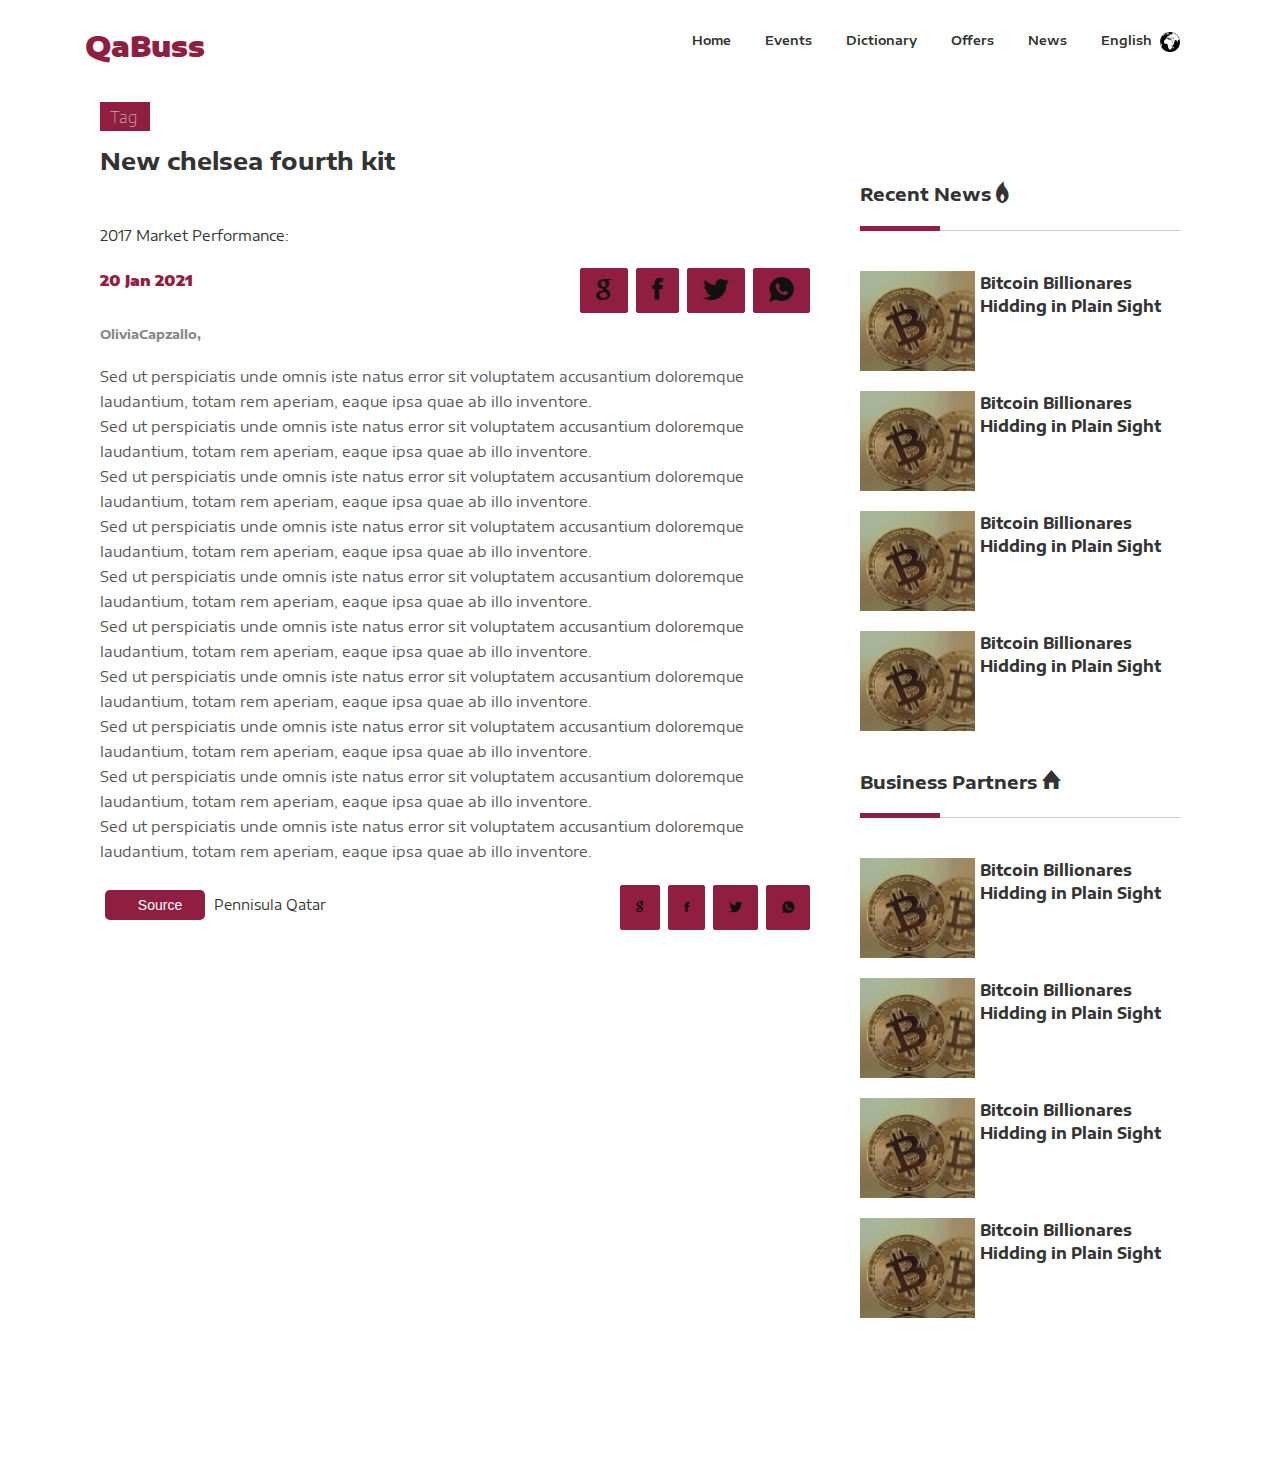
==== page2.html @ b0e2adc6 "first commit" ====
<!DOCTYPE HTML>
<html lang="en">

<!-- Mirrored from preview.colorlib.com/theme/newsbit/index.html by HTTrack Website Copier/3.x [XR&CO'2014], Mon, 25 Jan 2021 18:18:38 GMT -->

<head>
    <title>QaBuss</title>
    <meta http-equiv="X-UA-Compatible" content="IE=edge">
    <meta name="viewport" content="width=device-width, initial-scale=1">
    <meta charset="UTF-8">

    <link href="https://fonts.googleapis.com/css?family=Encode+Sans+Expanded:400,600,700" rel="stylesheet">

    <link href="plugin-frameworks/bootstrap.css" rel="stylesheet">
    <link href="fonts/ionicons.css" rel="stylesheet">
    <link href="common/styles.css" rel="stylesheet">
</head>

<body>

    <header style="background: rgb(255, 255, 255);position: fixed;top: 0;width: 100%;">
        <div class="container" style="position: sticky;position: -webkit-sticky;position: sticky;top: 0;">
            <a class="logo" href="index.html">
                <label style="font-weight: 900;font-size: 28px; color: #8F1E40; cursor: pointer;">QaBuss</label>
            </a>

            <div class="src-form">
                <form>
                    <input type="text" placeholder="Search here">
                    <button type="submit"><i class="ion-search"></i></a></button>
                </form>
            </div>
            <a class="menu-nav-icon" data-menu="#main-menu" href="#"><i class="ion-navicon"></i></a>
            <ul class="main-menu" id="main-menu">
                <li><a href="02_archive-page.html">Home</a></li>

                <li><a href="04_FAQS.html">Events</a></li>
                <li><a href="05_FAQS-single.html">Dictionary</a></li>
                <li><a href="06_contact-us.html">Offers</a></li>
                <li><a href="06_contact-us.html">News</a></li>
                <li class="drop-down"><a href="03_single-post.html">English
                        <img src="./images/globe.png" style="height: 20px;width: 20px; margin-left: 4px;" />
                    </a>
                    <ul class="drop-down-menu drop-down-inner">
                        <li><a href="#">Arabic</a></li>
                        <li><a href="#">English</a></li>
                    </ul>
                </li>
            </ul>
            <div class="clearfix"></div>
        </div>
    </header>

    <div class="container " style="padding-top: 102px;">


        <section>
            <div class="container">

                <div class="row">

                    <div class="col-md-12 col-lg-8">
                        <h5 class="card-title main-component-child main-component-tag-violet">Tag</h5>

                    </div>

                    <div class="col-md-12 col-lg-8">
                        <h3 class=""><b>New chelsea fourth kit</b></h3>
                        <div class="row">
                            <div class="col-sm-12">
                                <img src="https://airbus-h.assetsadobe2.com/is/image/content/dam/products-and-solutions/commercial-aircraft/a320-family/a321neo/A321XLR-Air-Arabia.jpg?wid=3626&fit=constrain"
                                    alt="">
                                <h4 class="pt-20"><a href="#"><small>2017 Market Performance: </small></a>
                                </h4>
                                <br />
                                <div class="d-flex justify-content-lg-between">
                                    <div class="d-flex">
                                        <p><b style="color: #8F1E40;font-weight: 900;">20 Jan 2021</b></p>
                                    </div>
                                    <div class="d-flex">
                                        <button class="font-20 ml-2 plr-15 btn-fill-primary" type="submit">
                                            <i class="ion-social-google "></i>
                                        </button>
                                        <button class="font-20 ml-2  plr-15 btn-fill-primary" type="submit">
                                            <i class="ion-social-facebook "></i>
                                        </button>
                                        <button class="font-20 ml-2  plr-15 btn-fill-primary" type="submit">
                                            <i class="ion-social-twitter "></i>
                                        </button>
                                        <button class="font-20 ml-2  plr-15 btn-fill-primary" type="submit">
                                            <i class="ion-social-whatsapp "></i>
                                        </button>

                                    </div>

                                </div>
                                <ul class="list-li-mr-20 pt-10 pb-20">
                                    <li class="color-lite-black"><b>OliviaCapzallo,</b></a></li>

                                </ul>
                                <p>Sed ut perspiciatis unde omnis iste natus error sit voluptatem accusantium
                                    doloremque laudantium, totam rem aperiam, eaque ipsa quae ab illo inventore.</p>
                                <p>Sed ut perspiciatis unde omnis iste natus error sit voluptatem accusantium
                                    doloremque laudantium, totam rem aperiam, eaque ipsa quae ab illo inventore.</p>
                                <p>Sed ut perspiciatis unde omnis iste natus error sit voluptatem accusantium
                                    doloremque laudantium, totam rem aperiam, eaque ipsa quae ab illo inventore.</p>
                                <p>Sed ut perspiciatis unde omnis iste natus error sit voluptatem accusantium
                                    doloremque laudantium, totam rem aperiam, eaque ipsa quae ab illo inventore.</p>
                                <p>Sed ut perspiciatis unde omnis iste natus error sit voluptatem accusantium
                                    doloremque laudantium, totam rem aperiam, eaque ipsa quae ab illo inventore.</p>
                                <p>Sed ut perspiciatis unde omnis iste natus error sit voluptatem accusantium
                                    doloremque laudantium, totam rem aperiam, eaque ipsa quae ab illo inventore.</p>
                                <p>Sed ut perspiciatis unde omnis iste natus error sit voluptatem accusantium
                                    doloremque laudantium, totam rem aperiam, eaque ipsa quae ab illo inventore.</p>
                                <p>Sed ut perspiciatis unde omnis iste natus error sit voluptatem accusantium
                                    doloremque laudantium, totam rem aperiam, eaque ipsa quae ab illo inventore.</p>
                                <p>Sed ut perspiciatis unde omnis iste natus error sit voluptatem accusantium
                                    doloremque laudantium, totam rem aperiam, eaque ipsa quae ab illo inventore.</p>
                                <p>Sed ut perspiciatis unde omnis iste natus error sit voluptatem accusantium
                                    doloremque laudantium, totam rem aperiam, eaque ipsa quae ab illo inventore.</p>

                            </div>

                        </div>
                        <br />

                        <div style="display: flex; justify-content: space-between;">
                            <div>
                                <a href="page2.html">
                                    <button class="pl-10"
                                        style="background-color: #8F1E40;height:30px; margin: 5px; border-radius: 5px; color: white; width:100px;">
                                        Source
                                    </button>
                                    Pennisula Qatar
                                </a>

                            </div>
                            <div>
                                <div class="d-flex">
                                    <button class="font-15 ml-2 plr-15 btn-fill-primary" type="submit">
                                        <i class="ion-social-google "></i>
                                    </button>
                                    <button class="font-15 ml-2  plr-15 btn-fill-primary" type="submit">
                                        <i class="ion-social-facebook "></i>
                                    </button>
                                    <button class="font-15 ml-2  plr-15 btn-fill-primary" type="submit">
                                        <i class="ion-social-twitter "></i>
                                    </button>
                                    <button class="font-15 ml-2  plr-15 btn-fill-primary" type="submit">
                                        <i class="ion-social-whatsapp "></i>
                                    </button>

                                </div>
                            </div>
                        </div>

                    </div>
                    <div class="d-none d-md-block d-lg-none col-md-3"></div>
                    <div class="col-md-6 col-lg-4">
                        <div class="pl-20 pl-md-0">

                            <div class="">
                                <h4 class="mt-30 p-title"><b>Recent News</b> <i class="icon ion-flame"
                                        style="   font-size: 25px;"></i></h4>
                                <a class="oflow-hidden pos-relative mb-20 dplay-block" href="#">
                                    <div class="wh-150x abs-tlr"><img style="width: 115px;"
                                            src="images/polular-1-100x100.jpg" alt=""></div>
                                    <div class="ml-120 min-h-100x ml-5 align-items-center">
                                        <h5><b>Bitcoin Billionares Hidding in Plain Sight</b></h5>

                                    </div>
                                </a>
                                <a class="oflow-hidden pos-relative mb-20 dplay-block" href="#">
                                    <div class="wh-150x abs-tlr"><img style="width: 115px;"
                                            src="images/polular-1-100x100.jpg" alt=""></div>
                                    <div class="ml-120 min-h-100x ml-5">
                                        <h5><b>Bitcoin Billionares Hidding in Plain Sight</b></h5>

                                    </div>
                                </a>
                                <a class="oflow-hidden pos-relative mb-20 dplay-block" href="#">
                                    <div class="wh-150x abs-tlr"><img style="width: 115px;"
                                            src="images/polular-1-100x100.jpg" alt=""></div>
                                    <div class="ml-120 min-h-100x ml-5">
                                        <h5><b>Bitcoin Billionares Hidding in Plain Sight</b></h5>

                                    </div>
                                </a>
                                <a class="oflow-hidden pos-relative mb-20 dplay-block" href="#">
                                    <div class="wh-150x abs-tlr"><img style="width: 115px;"
                                            src="images/polular-1-100x100.jpg" alt=""></div>
                                    <div class="ml-120 min-h-100x ml-5">
                                        <h5><b>Bitcoin Billionares Hidding in Plain Sight</b></h5>

                                    </div>
                                </a>

                            </div>
                            <div class="">

                                <h4 class="mt-30 p-title"><b>Business Partners</b> <i class="icon ion-home" style=" font-size:
                                        25px;"></i></h4>

                                <a class="oflow-hidden pos-relative mb-20 dplay-block" href="#">
                                    <div class="wh-150x abs-tlr"><img style="width: 115px;"
                                            src="images/polular-1-100x100.jpg" alt=""></div>
                                    <div class="ml-120 min-h-100x ml-5 align-items-center">
                                        <h5><b>Bitcoin Billionares Hidding in Plain Sight</b></h5>

                                    </div>
                                </a>
                                <a class="oflow-hidden pos-relative mb-20 dplay-block" href="#">
                                    <div class="wh-150x abs-tlr"><img style="width: 115px;"
                                            src="images/polular-1-100x100.jpg" alt=""></div>
                                    <div class="ml-120 min-h-100x ml-5">
                                        <h5><b>Bitcoin Billionares Hidding in Plain Sight</b></h5>

                                    </div>
                                </a>
                                <a class="oflow-hidden pos-relative mb-20 dplay-block" href="#">
                                    <div class="wh-150x abs-tlr"><img style="width: 115px;"
                                            src="images/polular-1-100x100.jpg" alt=""></div>
                                    <div class="ml-120 min-h-100x ml-5">
                                        <h5><b>Bitcoin Billionares Hidding in Plain Sight</b></h5>

                                    </div>
                                </a>
                                <a class="oflow-hidden pos-relative mb-20 dplay-block" href="#">
                                    <div class="wh-150x abs-tlr"><img style="width: 115px;"
                                            src="images/polular-1-100x100.jpg" alt=""></div>
                                    <div class="ml-120 min-h-100x ml-5">
                                        <h5><b>Bitcoin Billionares Hidding in Plain Sight</b></h5>

                                    </div>
                                </a>


                            </div>

                        </div>

                    </div>

                </div>

            </div>
            <br />
            <br />
            <br />
            <br />

            <br />
            <br />
        </section>


        <script src="plugin-frameworks/jquery-3.2.1.min.js"></script>
        <script src="plugin-frameworks/tether.min.js"></script>
        <script src="plugin-frameworks/bootstrap.js"></script>
        <script src="common/scripts.js"></script>

        <script async src="https://www.googletagmanager.com/gtag/js?id=UA-23581568-13"></script>
        <script>
            window.dataLayer = window.dataLayer || [];
            function gtag() { dataLayer.push(arguments); }
            gtag('js', new Date());

            gtag('config', 'UA-23581568-13');
        </script>
</body>

<!-- Mirrored from preview.colorlib.com/theme/newsbit/index.html by HTTrack Website Copier/3.x [XR&CO'2014], Mon, 25 Jan 2021 18:18:45 GMT -->

</html>
---- common/styles.css ----
html{font-size:100%;overflow-x:hidden;width:100%;margin:0;padding:0;touch-action:manipulation}body{font-size:14px;font-family:encode sans expanded,sans-serif;width:100%;height:100%;margin:0;font-weight:400;-webkit-font-smoothing:antialiased;-moz-osx-font-smoothing:grayscale;word-wrap:break-word;overflow-x:hidden;color:#333}h1,h2,h3,h4,h5,h6,p,a,ul,span,li,img,inpot,button{margin:0;padding:0}h1,h2,h3,h4,h5,h6{line-height:1.5;font-weight:inherit}h1,h2,h3{font-family:encode sans expanded,sans-serif}p{line-height:1.7;font-size:1.05em;font-weight:400;color:#555}h1{font-size:4em;line-height:1}h2{font-size:2em;line-height:1.1}h3{font-size:1.7em}h4{font-size:1.3em}h5{font-size:1.1em}h6{font-size:.85em}a,button{display:inline-block;text-decoration:none;color:inherit;line-height:1.3;-webkit-transition:all .25s ease-in-out;transition:all .25s ease-in-out}a:focus,a:active,a:hover,button:focus,button:active,button:hover,a b.light-color:hover{text-decoration:none;color:#8F1E40}b{font-weight:700}img{width:100%}li{list-style:none;display:inline-block;line-height:1.6;font-size:.9em}span{display:inline-block}button{outline:0;border:0;background:0 0;cursor:pointer}.icon{font-size:1.1em;display:inline-block;line-height:inherit}[class^=icon-]:before,[class*=" icon-"]:before{line-height:inherit}b.max-bold{font-weight:700}input:focus,textarea:focus{outline-color:#8F1E40}::placeholder{color:#ccc}:-ms-input-placeholder{color:#ccc}::-ms-input-placeholder{color:#ccc}@media only screen and (max-width:767px){p{line-height:1.4}h1{font-size:3.8em}h2{font-size:2em}h3{font-size:1.6em}h4{font-size:1.3em}}@media only screen and (max-width:575px){body{font-size:14px}}header{position:relative;text-align:center;z-index:1000;font-weight:600}header i{font-size:1.1em}header:after{content:'';clear:both}header .logo{float:left;height:24px;margin:28px 0}header .logo img{height:100%;width:auto}header .main-menu{float:right}header ul.main-menu>li>a{height:100%;line-height:80px;padding:0 15px}header .right-area{float:right;height:100%;line-height:70px;margin-left:15px;padding:5px}header .src-icn,header .close-icn{display:none}header .src-icn.active,header .close-icn.active{display:block}header .src-form{position:absolute;top:0;bottom:0;left:15px;right:45px;z-index:1;max-width:0;overflow:hidden;-webkit-transition:all .2s;transition:all .2s}header .src-form.active{max-width:3000px}header .src-form form{height:100%}header .src-form input{display:block;width:100%;height:100%;padding:0 15px 0 75px;font-size:1.4em;border:0 solid #ccc;background:#f7f5f8;outline:0;-webkit-transition:all 0s;transition:all 0s}header .src-form input:focus{background:#f1f2f1}header .src-form button{position:absolute;top:0;bottom:0;left:0;width:60px;background:#eee}header .menu-nav-icon{display:inline-block;font-size:30px;line-height:60px;display:none;cursor:pointer}header .main-menu li.drop-down{position:relative;text-align:left}header .main-menu li.drop-down>ul.drop-down-menu{display:none;position:absolute;top:60px;left:0;min-width:180px;box-shadow:0 3px 10px rgba(0,0,0,.3);background:#fff}header .main-menu li.drop-down>ul.drop-down-menu li{display:block;border-top:1px solid #ddd}header .main-menu li.drop-down>ul.drop-down-menu li>a{display:block;padding:17px 20px}header .main-menu li i{margin-left:10px}header .main-menu li.drop-down a.mouseover+ul.drop-down-menu{display:block;animation:full-opacity-anim .2s forwards}@keyframes full-opacity-anim{0%{opacity:0}100%{opacity:1}}@media only screen and (max-width:992px){header .logo{height:16px;margin:32px 0}header ul.main-menu>li>a{padding:0 5px}}@media only screen and (max-width:767px){header .logo{height:16px;margin:22px 0}header .right-area{line-height:50px}header .main-menu{display:none;position:absolute;top:60px;left:0;right:0;float:none;opacity:0;z-index:1;height:auto;text-align:left;background:#fff}header .main-menu.visible-menu{display:block;box-shadow:0 4px 20px -10px rgba(0,0,0,.4);animation:full-opacity-anim .2s forwards ease}@keyframes full-opacity-anim{100%{opacity:1}}header .main-menu>li{display:block}header ul.main-menu>li>a{display:block;height:auto;line-height:1;padding:15px;border-top:1px solid #eee}header .menu-nav-icon{display:block}header .main-menu li.drop-down>ul.drop-down-menu{position:static;box-shadow:none}header .main-menu li.drop-down>ul.drop-down-menu li{border-top:1px solid #eee}header .main-menu li.drop-down>ul.drop-down-inner li:first-child{border-top:1px solid #ddd}header .main-menu li.drop-down>ul.drop-down-menu li a{padding-left:25px}header .main-menu li.drop-down>ul.drop-down-inner li a{padding-left:35px}}@media only screen and (max-width:575px){header ul.main-menu>li>a{padding:15px}.menu-nav-icon{float:right}}@media only screen and (max-width:359px){header .heading-wrapper{padding:30px 20px 20px}header .info .icon{font-size:25px}header .info .right-area{margin-left:35px}}.dplay-tbl{display:table;height:100%;width:100%}.dplay-tbl-cell{display:table-cell;vertical-align:middle}.oflow-hidden{overflow:hidden}.oflow-visible{overflow:visible}.dplay-none{display:none}.dplay-block{display:block}.dplay-inl-block{display:inline-block}.opacty-1{opacity:.1}.opacty-2{opacity:.2}.opacty-3{opacity:.3}.opacty-4{opacity:.4}.opacty-5{opacity:.5}.opacty-6{opacity:.6}.opacty-7{opacity:.7}.pos-relative{position:relative;z-index:1}.abs-tlr{position:absolute;top:0;left:0;right:0;z-index:1}.abs-blr{position:absolute;bottom:0;left:0;right:0;z-index:1}.abs-tl{position:absolute;top:0;left:0;z-index:1}.abs-br{position:absolute;bottom:0;right:0;z-index:1}.abs-tbr{position:absolute;top:0;bottom:0;right:0;z-index:1}.abs-tblr{position:absolute;top:0;bottom:0;left:0;right:0;z-index:1}.z--1{z-index:-1}.float-left{float:left!important}.float-right{float:right!important}.text-center{text-align:center}.lh-30{line-height:30px}.lh-35{line-height:35px}.lh-40{line-height:40px}.font-7{font-size:.7em}.font-75{font-size:.75em}.font-8{font-size:.8em}.font-85{font-size:.85em}.font-9{font-size:.9em}.font-11{font-size:1.1em}.font-12{font-size:1.2em}.font-13{font-size:1.3em}.font-14{font-size:1.4em}.font-20{font-size:2em}@media only screen and (max-width:767px){.float-sm-none{float:none!important}.text-sm-center{text-align:center}.font-sm-13{font-size:1.3em}}.color-white{color:#fff}.color-green{color:#36d98a}.color-ash{color:#aaa}.color-ccc{color:#ccc}.color-grey{color:#ccc}.color-primary{color:#8F1E40}.color-black{color:#111}.color-lite-black{color:#888}.bg-191{background:#191919}.bg-primary{background:#8F1E40!important}.img-bg{position:absolute;top:0;bottom:0;left:0;right:0;z-index:1}.bg-map{background:url(../images/map.png) no-repeat center;background-size:cover}.bg-1{background:url(../images/slider-1-1200x900.jpg) no-repeat center;background-size:cover}.bg-2{background:url(../images/slider-2-450x600.jpg) no-repeat center;background-size:cover}.bg-3{background:url(../images/slider-3-450x600.jpg) no-repeat center;background-size:cover}.bg-4{background:url(../images/slider-4-450x600.jpg) no-repeat center;background-size:cover}.bg-5{background:url(../images/slider-5-450x600.jpg) no-repeat center;background-size:cover}.bg-6{background:url(../images/slider-6-450x600.jpg) no-repeat center;background-size:cover}.bg-grad-layer-6:after{content:'';position:absolute;top:0;bottom:0;left:0;right:0;z-index:-1;opacity:.6;background:linear-gradient(to top,#000 0%,rgba(0,0,0,.4) 100%)}.bg-layer-4:after{content:'';position:absolute;top:0;bottom:0;left:0;right:0;z-index:-1;opacity:.4;background:#111}.bg-layer-7:after{content:'';position:absolute;top:0;bottom:0;left:0;right:0;z-index:-1;opacity:.7;background:#111}@media only screen and (max-width:767px){.bg-sm-color-6{background:rgba(0,0,0,.6)}.bg-sm-color-7{background:rgba(0,0,0,.7)}}.brder-grey{border:1px solid #ccc}.brder-t-grey{border-top:1px solid #ccc}.brder-tlr-grey{border:1px solid #ccc;border-bottom:0}.brder-blr-grey{border:1px solid #ccc;border-top:0}.brdr-ash-1{height:1px;background:#aaa}.link-brdr-btm-primary{position:relative;padding-bottom:5px;-webkit-transition:all .2s;transition:all .2s}.link-brdr-btm-primary:after{content:'';position:absolute;left:0;right:0;bottom:0;height:2px;background:#8F1E40;-webkit-transition:all .2s;transition:all .2s;-webkit-transform-origin:right;transform-origin:right}.link-brdr-btm-primary:hover{-webkit-transform:translateY(-1px);transform:translateY(-1px)}.link-brdr-btm-primary:hover:after{-webkit-transform:scale(0);transform:scale(0)}.btn-brdr-primary{text-align:center;height:45px;line-height:43px;border:1px solid #8F1E40;color:#8F1E40;border-radius:2px}.btn-brdr-primary:hover{background:#8F1E40;color:#000}.btn-brdr-grey{text-align:center;height:45px;line-height:43px;border:1px solid #ccc;line-height:1;border-radius:2px}.btn-brdr-grey:hover{border:1px solid #8F1E40;background:#8F1E40;color:#000}.btn-fill-primary{text-align:center;height:45px;line-height:43px;border:1px solid #8F1E40;background:#8F1E40;border-radius:2px;color:#111}.btn-fill-primary:hover{background:0 0}.btn-fill-grey{text-align:center;height:45px;line-height:43px;border:1px solid #ccc;background:#ccc;border-radius:2px;color:#111}.btn-fill-grey:hover{border:1px solid #8F1E40;background:0 0;color:#000}.btn-b-md{font-size:.9em;height:35px;line-height:35px}.btn-b-sm{font-size:.9em;height:30px;line-height:28px}.nwsltr-primary-1{position:relative}.nwsltr-primary-1 input{height:45px;display:block;width:100%;padding:0 65px 0 20px;border:1px solid #8F1E40}.nwsltr-primary-1 button{position:absolute;top:1px;bottom:1px;right:1px;width:45px;text-align:center;background:#8F1E40;color:#000}.nwsltr-primary-1 button i{font-size:1.3em}.nwsltr-primary-1 button:hover{background:#000;color:#fff}.form-block input,.form-block textarea{display:block;width:100%}.form-bold input,.form-bold textarea{font-weight:700}.form-plr-15 input,.form-plr-15 textarea{padding:0 15px}.form-h-35 input{height:35px}.form-h-40 input{height:40px}.form-h-45 input{height:45px}.form-mb-20 input,.form-mb-20 textarea{margin-bottom:20px}.form-brdr-grey input,.form-brdr-grey textarea{border:1px solid #ccc}.form-brdr-lite-white input,.form-brdr-lite-white textarea{border:1px solid #ddd}.form-brdr-b-grey input,.form-brdr-b-grey textarea{outline:0;border:0;border-bottom:1px solid #ccc}.form-brdr-b-grey input:focus,.form-brdr-b-grey textarea:focus{border-bottom:1px solid #8F1E40}.sided-70{position:relative}.sided-70 .s-left{position:absolute;top:0;left:0;height:70px;width:70px}.sided-70 .s-left.rounded img{border-radius:70px;overflow:hidden}.sided-70 .s-right{min-height:70px}.float-left-right{overflow:hidden}.float-left-right ul:first-child{float:left}.float-left-right ul:last-child{float:right}@media only screen and (max-width:767px){.float-left-right{text-align:center}.float-left-right ul:first-child,.float-left-right ul:last-child{float:none}}.accordian:first-child{border-top:1px solid #ccc}.accordian .a-title{padding:15px 50px 15px 25px;display:block;position:relative;border:1px solid #ccc;border-top:0}.accordian .a-title i{position:absolute;top:50%;right:0;color:#8F1E40;width:50px;text-align:center;-webkit-transform:translateY(-50%);transform:translateY(-50%)}.accordian .a-body{max-height:0;overflow:hidden;-webkit-transition:all .2s;transition:all .2s}.accordian .a-body.active{max-height:1000px}.a-body-inner{padding:25px 40px 25px 25px;border:1px solid #ccc;border-top:0}section{padding:0px 0}.p-title{position:relative;padding-bottom:20px;margin-bottom:40px}.p-title:after{content:'';position:absolute;bottom:0;left:0;width:100%;height:1px;background:#ccc}.p-title:before{content:'';position:absolute;bottom:0;left:0;width:80px;height:5px;background:#8F1E40;z-index:1}.quote-primary{padding:10px 20px;border-left:2px solid #8F1E40}.w-auto{width:auto!important}.h-auto{height:auto!important}.w-10{width:10%!important}.w-20{width:20%!important}.w-30{width:30%!important}.w-40{width:40%!important}.w-50{width:50%!important}.w-60{width:60%!important}.w-70{width:70%!important}.w-80{width:80%!important}.w-90{width:90%!important}.w-100{width:100%!important}.w-1-4{width:25%!important}.w-1-3{width:33.33%!important}.w-2-3{width:66.666%!important}.w-3-4{width:75%!important}.h-10{height:10%!important}.h-20{height:20%!important}.h-30{height:30%!important}.h-40{height:40%!important}.h-50{height:50%!important}.h-60{height:60%!important}.h-70{height:70%!important}.h-80{height:80%!important}.h-90{height:90%!important}.h-100{height:100%!important}.h-1-4{height:25%!important}.h-1-3{height:33.33%!important}.h-2-3{height:95%!important}.h-3-4{height:75%!important}.h-100vh{height:100vh!important}.wh-100x{height:100px;width:100px!important}.w-100x{width:100px!important}.w-200x{width:200px!important}.w-300x{width:300px!important}.w-400x{width:400px!important}.w-500x{width:500px!important}.w-600x{width:600px!important}.w-700x{width:700px!important}.w-800x{width:800px!important}.w-900x{width:900px!important}.h-100x{height:100px!important}.h-200x{height:200px!important}.h-300x{height:300px!important}.h-400x{height:400px!important}.h-500x{height:500px!important}.h-600x{height:600px!important}.h-700x{height:700px!important}.h-800x{height:800px!important}.h-900x{height:900px!important}.min-h-100x{min-height:100px!important}@media only screen and (max-width:767px){.w-sm-auto{width:auto!important}.h-sm-auto{height:auto!important}.w-sm-10{width:10%!important}.w-sm-20{width:20%!important}.w-sm-30{width:30%!important}.w-sm-40{width:40%!important}.w-sm-50{width:50%!important}.w-sm-60{width:60%!important}.w-sm-70{width:70%!important}.w-sm-80{width:80%!important}.w-sm-90{width:90%!important}.w-sm-100{width:100%!important}.w-sm-1-4{width:25%!important}.w-sm-1-3{width:33.33%!important}.w-sm-2-3{width:66.666%!important}.w-sm-3-4{width:75%!important}.h-sm-10{height:10%!important}.h-sm-20{height:20%!important}.h-sm-30{height:30%!important}.h-sm-40{height:40%!important}.h-sm-50{height:50%!important}.h-sm-60{height:60%!important}.h-sm-70{height:70%!important}.h-sm-80{height:80%!important}.h-sm-90{height:90%!important}.h-sm-100{height:100%!important}.h-sm-1-4{height:25%!important}.h-sm-1-3{height:33.33%!important}.h-sm-2-3{height:66.666%!important}.h-sm-3-4{height:75%!important}.h-sm-100vh{height:100vh!important}.wh-sm-100x{height:100px!important;width:100px!important}.w-sm-100x{width:100px!important}.w-sm-200x{width:200px!important}.w-sm-300x{width:300px!important}.w-sm-400x{width:400px!important}.w-sm-500x{width:500px!important}.w-sm-600x{width:600px!important}.w-sm-700x{width:700px!important}.w-sm-800x{width:800px!important}.w-sm-900x{width:900px!important}.h-sm-100x{height:100px!important}.h-sm-200x{height:200px!important}.h-sm-300x{height:300px!important}.h-sm-400x{height:400px!important}.h-sm-500x{height:500px!important}.h-sm-600x{height:600px!important}.h-sm-700x{height:700px!important}.h-sm-800x{height:800px!important}.h-sm-900x{height:900px!important}.min-h-100x{min-height:100px!important}}.list-block>li{display:block}.list-relative>li{position:relative}.list-a-block>li>a{display:block}.list-btm-border-white>li{border-bottom:1px solid #fff}.list-a-bg-grey>li>a{background:#ebebeb}.list-a-br-2>li>a{border-radius:2px}.list-a-hw-radial-35>li>a{height:35px;width:35px;border-radius:35px;line-height:35px}.list-a-hvr-primary>li>a:hover{background:#8F1E40;color:#fff}.list-a-p-0>li>a{padding:0}.list-a-p-5>li>a{padding:5px}.list-a-p-10>li>a{padding:10px}.list-a-p-15>li>a{padding:15px}.list-a-p-20>li>a{padding:20px}.list-a-p-25>li>a{padding:25px}.list-a-p-30>li>a{padding:30px}.list-a-plr-0>li>a{padding-left:0;padding-right:0}.list-a-plr-5>li>a{padding-left:5px;padding-right:5px}.list-a-plr-10>li>a{padding-left:10px;padding-right:10px}.list-a-plr-15>li>a{padding-left:15px;padding-right:15px}.list-a-plr-20>li>a{padding-left:20px;padding-right:20px}.list-a-plr-25>li>a{padding-left:25px;padding-right:25px}.list-a-plr-30>li>a{padding-left:30px;padding-right:30px}.list-a-pr-0>li>a{padding-right:0}.list-a-pr-5>li>a{padding-right:5px}.list-a-pr-10>li>a{padding-right:10px}.list-a-pr-15>li>a{padding-right:15px}.list-a-pr-20>li>a{padding-right:20px}.list-a-pr-25>li>a{padding-right:25px}.list-a-pr-30>li>a{padding-right:30px}.list-a-pl-0>li>a{padding-left:0}.list-a-pl-5>li>a{padding-left:5px}.list-a-pl-10>li>a{padding-left:10px}.list-a-pl-15>li>a{padding-left:15px}.list-a-pl-20>li>a{padding-left:20px}.list-a-pl-25>li>a{padding-left:25px}.list-a-pl-30>li>a{padding-left:30px}.list-a-ptb-0>li>a{padding-top:0;padding-bottom:0}.list-a-ptb-5>li>a{padding-top:5px;padding-bottom:5px}.list-a-ptb-10>li>a{padding-top:10px;padding-bottom:10px}.list-a-ptb-15>li>a{padding-top:15px;padding-bottom:15px}.list-a-ptb-20>li>a{padding-top:20px;padding-bottom:20px}.list-a-ptb-25>li>a{padding-top:25px;padding-bottom:25px}.list-a-ptb-30>li>a{padding-top:30px;padding-bottom:30px}.list-a-ptb-7>li>a{padding-top:7px;padding-bottom:7px}.list-a-ptb-8>li>a{padding-top:8px;padding-bottom:8px}.list-a-pt-0>li>a{padding-top:0}.list-a-pt-5>li>a{padding-top:5px}.list-a-pt-10>li>a{padding-top:10px}.list-a-pt-15>li>a{padding-top:15px}.list-a-pt-20>li>a{padding-top:20px}.list-a-pt-25>li>a{padding-top:25px}.list-a-pt-30>li>a{padding-top:30px}.list-a-pb-0>li>a{padding-bottom:0}.list-a-pb-5>li>a{padding-bottom:5px}.list-a-pb-10>li>a{padding-bottom:10px}.list-a-pb-15>li>a{padding-bottom:15px}.list-a-pb-20>li>a{padding-bottom:20px}.list-a-pb-25>li>a{padding-bottom:25px}.list-a-pb-30>li>a{padding-bottom:30px}.list-li-mlr-0>li{margin-left:0;margin-right:0}.list-li-mlr-5>li{margin-left:5px;margin-right:5px}.list-li-mlr-10>li{margin-left:10px;margin-right:10px}.list-li-mlr-15>li{margin-left:15px;margin-right:15px}.list-li-mlr-20>li{margin-left:20px;margin-right:20px}.list-li-mlr-25>li{margin-left:25px;margin-right:25px}.list-li-mlr-30>li{margin-left:30px;margin-right:30px}.list-li-mtb-0>li{margin-top:0;margin-bottom:0}.list-li-mtb-5>li{margin-top:5px;margin-bottom:5px}.list-li-mtb-10>li{margin-top:10px;margin-bottom:10px}.list-li-mtb-15>li{margin-top:15px;margin-bottom:15px}.list-li-mtb-20>li{margin-top:20px;margin-bottom:20px}.list-li-mtb-25>li{margin-top:25px;margin-bottom:25px}.list-li-mtb-30>li{margin-top:30px;margin-bottom:30px}.list-li-mr-0>li{margin-right:0}.list-li-mr-5>li{margin-right:5px}.list-li-mr-10>li{margin-right:10px}.list-li-mr-15>li{margin-right:15px}.list-li-mr-20>li{margin-right:20px}.list-li-mr-25>li{margin-right:25px}.list-li-mr-30>li{margin-right:30px}.list-li-ml-0>li{margin-left:0}.list-li-ml-5>li{margin-left:5px}.list-li-ml-10>li{margin-left:10px}.list-li-ml-15>li{margin-left:15px}.list-li-ml-20>li{margin-left:20px}.list-li-ml-25>li{margin-left:25px}.list-li-ml-30>li{margin-left:30px}.list-li-mt-0>li{margin-top:0}.list-li-mt-5>li{margin-top:5px}.list-li-mt-10>li{margin-top:10px}.list-li-mt-15>li{margin-top:15px}.list-li-mt-20>li{margin-top:20px}.list-li-mt-25>li{margin-top:25px}.list-li-mt-30>li{margin-top:30px}.list-li-mb-0>li{margin-bottom:0}.list-li-mb-5>li{margin-bottom:5px}.list-li-mb-10>li{margin-bottom:10px}.list-li-mb-15>li{margin-bottom:15px}.list-li-mb-20>li{margin-bottom:20px}.list-li-mb-25>li{margin-bottom:25px}.list-li-mb-30>li{margin-bottom:30px}.list-li-plr-0>li{padding-left:0;padding-right:0}.list-li-plr-5>li{padding-left:5px;padding-right:5px}.list-li-plr-10>li{padding-left:10px;padding-right:10px}.list-li-plr-15>li{padding-left:15px;padding-right:15px}.list-li-plr-20>li{padding-left:20px;padding-right:20px}.list-li-plr-25>li{padding-left:25px;padding-right:25px}.list-li-plr-30>li{padding-left:30px;padding-right:30px}.list-li-ptb-0>li{padding-top:0;padding-bottom:0}.list-li-ptb-5>li{padding-top:5px;padding-bottom:5px}.list-li-ptb-10>li{padding-top:10px;padding-bottom:10px}.list-li-ptb-15>li{padding-top:15px;padding-bottom:15px}.list-li-ptb-20>li{padding-top:20px;padding-bottom:20px}.list-li-ptb-25>li{padding-top:25px;padding-bottom:25px}.list-li-ptb-30>li{padding-top:30px;padding-bottom:30px}.list-li-pr-0>li{padding-right:0}.list-li-pr-5>li{padding-right:5px}.list-li-pr-10>li{padding-right:10px}.list-li-pr-15>li{padding-right:15px}.list-li-pr-20>li{padding-right:20px}.list-li-pr-25>li{padding-right:25px}.list-li-pr-30>li{padding-right:30px}.list-li-pl-0>li{padding-left:0}.list-li-pl-5>li{padding-left:5px}.list-li-pl-10>li{padding-left:10px}.list-li-pl-15>li{padding-left:15px}.list-li-pl-20>li{padding-left:20px}.list-li-pl-25>li{padding-left:25px}.list-li-pl-30>li{padding-left:30px}.list-li-pt-0>li{padding-top:0}.list-li-pt-5>li{padding-top:5px}.list-li-pt-10>li{padding-top:10px}.list-li-pt-15>li{padding-top:15px}.list-li-pt-20>li{padding-top:20px}.list-li-pt-25>li{padding-top:25px}.list-li-pt-30>li{padding-top:30px}.list-li-pb-0>li{padding-bottom:0}.list-li-pb-5>li{padding-bottom:5px}.list-li-pb-10>li{padding-bottom:10px}.list-li-pb-15>li{padding-bottom:15px}.list-li-pb-20>li{padding-bottom:20px}.list-li-pb-25>li{padding-bottom:25px}.list-li-pb-30>li{padding-bottom:30px}@media only screen and (max-width:767px){.list-a-p-sm-0>li>a{padding:0}.list-a-p-sm-5>li>a{padding:5px}.list-a-p-sm-10>li>a{padding:10px}.list-a-p-sm-15>li>a{padding:15px}.list-a-p-sm-20>li>a{padding:20px}.list-a-p-sm-25>li>a{padding:25px}.list-a-p-sm-30>li>a{padding:30px}.list-a-plr-sm-0>li>a{padding-left:0;padding-right:0}.list-a-plr-sm-5>li>a{padding-left:5px;padding-right:5px}.list-a-plr-sm-10>li>a{padding-left:10px;padding-right:10px}.list-a-plr-sm-15>li>a{padding-left:15px;padding-right:15px}.list-a-plr-sm-20>li>a{padding-left:20px;padding-right:20px}.list-a-plr-sm-25>li>a{padding-left:25px;padding-right:25px}.list-a-plr-sm-30>li>a{padding-left:30px;padding-right:30px}.list-a-pr-sm-0>li>a{padding-right:0}.list-a-pr-sm-5>li>a{padding-right:5px}.list-a-pr-sm-10>li>a{padding-right:10px}.list-a-pr-sm-15>li>a{padding-right:15px}.list-a-pr-sm-20>li>a{padding-right:20px}.list-a-pr-sm-25>li>a{padding-right:25px}.list-a-pr-sm-30>li>a{padding-right:30px}.list-a-pl-sm-0>li>a{padding-left:0}.list-a-pl-sm-5>li>a{padding-left:5px}.list-a-pl-sm-10>li>a{padding-left:10px}.list-a-pl-sm-15>li>a{padding-left:15px}.list-a-pl-sm-20>li>a{padding-left:20px}.list-a-pl-sm-25>li>a{padding-left:25px}.list-a-pl-sm-30>li>a{padding-left:30px}.list-a-ptb-sm-0>li>a{padding-top:0;padding-bottom:0}.list-a-ptb-sm-5>li>a{padding-top:5px;padding-bottom:5px}.list-a-ptb-sm-10>li>a{padding-top:10px;padding-bottom:10px}.list-a-ptb-sm-15>li>a{padding-top:15px;padding-bottom:15px}.list-a-ptb-sm-20>li>a{padding-top:20px;padding-bottom:20px}.list-a-ptb-sm-25>li>a{padding-top:25px;padding-bottom:25px}.list-a-ptb-sm-30>li>a{padding-top:30px;padding-bottom:30px}.list-a-ptb-sm-7>li>a{padding-top:7px;padding-bottom:7px}.list-a-ptb-sm-8>li>a{padding-top:8px;padding-bottom:8px}.list-a-pt-sm-0>li>a{padding-top:0}.list-a-pt-sm-5>li>a{padding-top:5px}.list-a-pt-sm-10>li>a{padding-top:10px}.list-a-pt-sm-15>li>a{padding-top:15px}.list-a-pt-sm-20>li>a{padding-top:20px}.list-a-pt-sm-25>li>a{padding-top:25px}.list-a-pt-sm-30>li>a{padding-top:30px}.list-a-pb-sm-0>li>a{padding-bottom:0}.list-a-pb-sm-5>li>a{padding-bottom:5px}.list-a-pb-sm-10>li>a{padding-bottom:10px}.list-a-pb-sm-15>li>a{padding-bottom:15px}.list-a-pb-sm-20>li>a{padding-bottom:20px}.list-a-pb-sm-25>li>a{padding-bottom:25px}.list-a-pb-sm-30>li>a{padding-bottom:30px}.list-li-mlr-sm-0>li{margin-left:0;margin-right:0}.list-li-mlr-sm-5>li{margin-left:5px;margin-right:5px}.list-li-mlr-sm-10>li{margin-left:10px;margin-right:10px}.list-li-mlr-sm-15>li{margin-left:15px;margin-right:15px}.list-li-mlr-sm-20>li{margin-left:20px;margin-right:20px}.list-li-mlr-sm-25>li{margin-left:25px;margin-right:25px}.list-li-mlr-sm-30>li{margin-left:30px;margin-right:30px}.list-li-mtb-sm-0>li{margin-top:0;margin-bottom:0}.list-li-mtb-sm-5>li{margin-top:5px;margin-bottom:5px}.list-li-mtb-sm-10>li{margin-top:10px;margin-bottom:10px}.list-li-mtb-sm-15>li{margin-top:15px;margin-bottom:15px}.list-li-mtb-sm-20>li{margin-top:20px;margin-bottom:20px}.list-li-mtb-sm-25>li{margin-top:25px;margin-bottom:25px}.list-li-mtb-sm-30>li{margin-top:30px;margin-bottom:30px}.list-li-mr-sm-0>li{margin-right:0}.list-li-mr-sm-5>li{margin-right:5px}.list-li-mr-sm-10>li{margin-right:10px}.list-li-mr-sm-15>li{margin-right:15px}.list-li-mr-sm-20>li{margin-right:20px}.list-li-mr-sm-25>li{margin-right:25px}.list-li-mr-sm-30>li{margin-right:30px}.list-li-ml-sm-0>li{margin-left:0}.list-li-ml-sm-5>li{margin-left:5px}.list-li-ml-sm-10>li{margin-left:10px}.list-li-ml-sm-15>li{margin-left:15px}.list-li-ml-sm-20>li{margin-left:20px}.list-li-ml-sm-25>li{margin-left:25px}.list-li-ml-sm-30>li{margin-left:30px}.list-li-mt-sm-0>li{margin-top:0}.list-li-mt-sm-5>li{margin-top:5px}.list-li-mt-sm-10>li{margin-top:10px}.list-li-mt-sm-15>li{margin-top:15px}.list-li-mt-sm-20>li{margin-top:20px}.list-li-mt-sm-25>li{margin-top:25px}.list-li-mt-sm-30>li{margin-top:30px}.list-li-mb-sm-0>li{margin-bottom:0}.list-li-mb-sm-5>li{margin-bottom:5px}.list-li-mb-sm-10>li{margin-bottom:10px}.list-li-mb-sm-15>li{margin-bottom:15px}.list-li-mb-sm-20>li{margin-bottom:20px}.list-li-mb-sm-25>li{margin-bottom:25px}.list-li-mb-sm-30>li{margin-bottom:30px}.list-li-plr-sm-0>li{padding-left:0;padding-right:0}.list-li-plr-sm-5>li{padding-left:5px;padding-right:5px}.list-li-plr-sm-10>li{padding-left:10px;padding-right:10px}.list-li-plr-sm-15>li{padding-left:15px;padding-right:15px}.list-li-plr-sm-20>li{padding-left:20px;padding-right:20px}.list-li-plr-sm-25>li{padding-left:25px;padding-right:25px}.list-li-plr-sm-30>li{padding-left:30px;padding-right:30px}.list-li-ptb-sm-0>li{padding-top:0;padding-bottom:0}.list-li-ptb-sm-5>li{padding-top:5px;padding-bottom:5px}.list-li-ptb-sm-10>li{padding-top:10px;padding-bottom:10px}.list-li-ptb-sm-15>li{padding-top:15px;padding-bottom:15px}.list-li-ptb-sm-20>li{padding-top:20px;padding-bottom:20px}.list-li-ptb-sm-25>li{padding-top:25px;padding-bottom:25px}.list-li-ptb-sm-30>li{padding-top:30px;padding-bottom:30px}.list-li-pr-sm-0>li{padding-right:0}.list-li-pr-sm-5>li{padding-right:5px}.list-li-pr-sm-10>li{padding-right:10px}.list-li-pr-sm-15>li{padding-right:15px}.list-li-pr-sm-20>li{padding-right:20px}.list-li-pr-sm-25>li{padding-right:25px}.list-li-pr-sm-30>li{padding-right:30px}.list-li-pl-sm-0>li{padding-left:0}.list-li-pl-sm-5>li{padding-left:5px}.list-li-pl-sm-10>li{padding-left:10px}.list-li-pl-sm-15>li{padding-left:15px}.list-li-pl-sm-20>li{padding-left:20px}.list-li-pl-sm-25>li{padding-left:25px}.list-li-pl-sm-30>li{padding-left:30px}.list-li-pt-sm-0>li{padding-top:0}.list-li-pt-sm-5>li{padding-top:5px}.list-li-pt-sm-10>li{padding-top:10px}.list-li-pt-sm-15>li{padding-top:15px}.list-li-pt-sm-20>li{padding-top:20px}.list-li-pt-sm-25>li{padding-top:25px}.list-li-pt-sm-30>li{padding-top:30px}.list-li-pb-sm-0>li{padding-bottom:0}.list-li-pb-sm-5>li{padding-bottom:5px}.list-li-pb-sm-10>li{padding-bottom:10px}.list-li-pb-sm-15>li{padding-bottom:15px}.list-li-pb-sm-20>li{padding-bottom:20px}.list-li-pb-sm-25>li{padding-bottom:25px}.list-li-pb-sm-30>li{padding-bottom:30px}}@media only screen and (max-width:576px){.list-a-p-xs-0>li>a{padding:0}.list-a-p-xs-5>li>a{padding:5px}.list-a-p-xs-10>li>a{padding:10px}.list-a-p-xs-15>li>a{padding:15px}.list-a-p-xs-20>li>a{padding:20px}.list-a-p-xs-25>li>a{padding:25px}.list-a-p-xs-30>li>a{padding:30px}.list-a-plr-xs-0>li>a{padding-left:0;padding-right:0}.list-a-plr-xs-5>li>a{padding-left:5px;padding-right:5px}.list-a-plr-xs-10>li>a{padding-left:10px;padding-right:10px}.list-a-plr-xs-15>li>a{padding-left:15px;padding-right:15px}.list-a-plr-xs-20>li>a{padding-left:20px;padding-right:20px}.list-a-plr-xs-25>li>a{padding-left:25px;padding-right:25px}.list-a-plr-xs-30>li>a{padding-left:30px;padding-right:30px}.list-a-pr-xs-0>li>a{padding-right:0}.list-a-pr-xs-5>li>a{padding-right:5px}.list-a-pr-xs-10>li>a{padding-right:10px}.list-a-pr-xs-15>li>a{padding-right:15px}.list-a-pr-xs-20>li>a{padding-right:20px}.list-a-pr-xs-25>li>a{padding-right:25px}.list-a-pr-xs-30>li>a{padding-right:30px}.list-a-pl-xs-0>li>a{padding-left:0}.list-a-pl-xs-5>li>a{padding-left:5px}.list-a-pl-xs-10>li>a{padding-left:10px}.list-a-pl-xs-15>li>a{padding-left:15px}.list-a-pl-xs-20>li>a{padding-left:20px}.list-a-pl-xs-25>li>a{padding-left:25px}.list-a-pl-xs-30>li>a{padding-left:30px}.list-a-ptb-xs-0>li>a{padding-top:0;padding-bottom:0}.list-a-ptb-xs-5>li>a{padding-top:5px;padding-bottom:5px}.list-a-ptb-xs-10>li>a{padding-top:10px;padding-bottom:10px}.list-a-ptb-xs-15>li>a{padding-top:15px;padding-bottom:15px}.list-a-ptb-xs-20>li>a{padding-top:20px;padding-bottom:20px}.list-a-ptb-xs-25>li>a{padding-top:25px;padding-bottom:25px}.list-a-ptb-xs-30>li>a{padding-top:30px;padding-bottom:30px}.list-a-ptb-xs-7>li>a{padding-top:7px;padding-bottom:7px}.list-a-ptb-xs-8>li>a{padding-top:8px;padding-bottom:8px}.list-a-pt-xs-0>li>a{padding-top:0}.list-a-pt-xs-5>li>a{padding-top:5px}.list-a-pt-xs-10>li>a{padding-top:10px}.list-a-pt-xs-15>li>a{padding-top:15px}.list-a-pt-xs-20>li>a{padding-top:20px}.list-a-pt-xs-25>li>a{padding-top:25px}.list-a-pt-xs-30>li>a{padding-top:30px}.list-a-pb-xs-0>li>a{padding-bottom:0}.list-a-pb-xs-5>li>a{padding-bottom:5px}.list-a-pb-xs-10>li>a{padding-bottom:10px}.list-a-pb-xs-15>li>a{padding-bottom:15px}.list-a-pb-xs-20>li>a{padding-bottom:20px}.list-a-pb-xs-25>li>a{padding-bottom:25px}.list-a-pb-xs-30>li>a{padding-bottom:30px}.list-li-mlr-xs-0>li{margin-left:0;margin-right:0}.list-li-mlr-xs-5>li{margin-left:5px;margin-right:5px}.list-li-mlr-xs-10>li{margin-left:10px;margin-right:10px}.list-li-mlr-xs-15>li{margin-left:15px;margin-right:15px}.list-li-mlr-xs-20>li{margin-left:20px;margin-right:20px}.list-li-mlr-xs-25>li{margin-left:25px;margin-right:25px}.list-li-mlr-xs-30>li{margin-left:30px;margin-right:30px}.list-li-mtb-xs-0>li{margin-top:0;margin-bottom:0}.list-li-mtb-xs-5>li{margin-top:5px;margin-bottom:5px}.list-li-mtb-xs-10>li{margin-top:10px;margin-bottom:10px}.list-li-mtb-xs-15>li{margin-top:15px;margin-bottom:15px}.list-li-mtb-xs-20>li{margin-top:20px;margin-bottom:20px}.list-li-mtb-xs-25>li{margin-top:25px;margin-bottom:25px}.list-li-mtb-xs-30>li{margin-top:30px;margin-bottom:30px}.list-li-mr-xs-0>li{margin-right:0}.list-li-mr-xs-5>li{margin-right:5px}.list-li-mr-xs-10>li{margin-right:10px}.list-li-mr-xs-15>li{margin-right:15px}.list-li-mr-xs-20>li{margin-right:20px}.list-li-mr-xs-25>li{margin-right:25px}.list-li-mr-xs-30>li{margin-right:30px}.list-li-ml-xs-0>li{margin-left:0}.list-li-ml-xs-5>li{margin-left:5px}.list-li-ml-xs-10>li{margin-left:10px}.list-li-ml-xs-15>li{margin-left:15px}.list-li-ml-xs-20>li{margin-left:20px}.list-li-ml-xs-25>li{margin-left:25px}.list-li-ml-xs-30>li{margin-left:30px}.list-li-mt-xs-0>li{margin-top:0}.list-li-mt-xs-5>li{margin-top:5px}.list-li-mt-xs-10>li{margin-top:10px}.list-li-mt-xs-15>li{margin-top:15px}.list-li-mt-xs-20>li{margin-top:20px}.list-li-mt-xs-25>li{margin-top:25px}.list-li-mt-xs-30>li{margin-top:30px}.list-li-mb-xs-0>li{margin-bottom:0}.list-li-mb-xs-5>li{margin-bottom:5px}.list-li-mb-xs-10>li{margin-bottom:10px}.list-li-mb-xs-15>li{margin-bottom:15px}.list-li-mb-xs-20>li{margin-bottom:20px}.list-li-mb-xs-25>li{margin-bottom:25px}.list-li-mb-xs-30>li{margin-bottom:30px}.list-li-plr-xs-0>li{padding-left:0;padding-right:0}.list-li-plr-xs-5>li{padding-left:5px;padding-right:5px}.list-li-plr-xs-10>li{padding-left:10px;padding-right:10px}.list-li-plr-xs-15>li{padding-left:15px;padding-right:15px}.list-li-plr-xs-20>li{padding-left:20px;padding-right:20px}.list-li-plr-xs-25>li{padding-left:25px;padding-right:25px}.list-li-plr-xs-30>li{padding-left:30px;padding-right:30px}.list-li-ptb-xs-0>li{padding-top:0;padding-bottom:0}.list-li-ptb-xs-5>li{padding-top:5px;padding-bottom:5px}.list-li-ptb-xs-10>li{padding-top:10px;padding-bottom:10px}.list-li-ptb-xs-15>li{padding-top:15px;padding-bottom:15px}.list-li-ptb-xs-20>li{padding-top:20px;padding-bottom:20px}.list-li-ptb-xs-25>li{padding-top:25px;padding-bottom:25px}.list-li-ptb-xs-30>li{padding-top:30px;padding-bottom:30px}.list-li-pr-xs-0>li{padding-right:0}.list-li-pr-xs-5>li{padding-right:5px}.list-li-pr-xs-10>li{padding-right:10px}.list-li-pr-xs-15>li{padding-right:15px}.list-li-pr-xs-20>li{padding-right:20px}.list-li-pr-xs-25>li{padding-right:25px}.list-li-pr-xs-30>li{padding-right:30px}.list-li-pl-xs-0>li{padding-left:0}.list-li-pl-xs-5>li{padding-left:5px}.list-li-pl-xs-10>li{padding-left:10px}.list-li-pl-xs-15>li{padding-left:15px}.list-li-pl-xs-20>li{padding-left:20px}.list-li-pl-xs-25>li{padding-left:25px}.list-li-pl-xs-30>li{padding-left:30px}.list-li-pt-xs-0>li{padding-top:0}.list-li-pt-xs-5>li{padding-top:5px}.list-li-pt-xs-10>li{padding-top:10px}.list-li-pt-xs-15>li{padding-top:15px}.list-li-pt-xs-20>li{padding-top:20px}.list-li-pt-xs-25>li{padding-top:25px}.list-li-pt-xs-30>li{padding-top:30px}.list-li-pb-xs-0>li{padding-bottom:0}.list-li-pb-xs-5>li{padding-bottom:5px}.list-li-pb-xs-10>li{padding-bottom:10px}.list-li-pb-xs-15>li{padding-bottom:15px}.list-li-pb-xs-20>li{padding-bottom:20px}.list-li-pb-xs-25>li{padding-bottom:25px}.list-li-pb-xs-30>li{padding-bottom:30px}}.m-5{margin:5px!important}.m-10{margin:10px!important}.m-15{margin:15px!important}.m-20{margin:20px!important}.m-25{margin:25px!important}.m-30{margin:30px!important}.m-40{margin:40px!important}.m-50{margin:50px!important}.mtb-5{margin-top:5px!important;margin-bottom:5px!important}.mtb-10{margin-top:10px!important;margin-bottom:10px!important}.mtb-15{margin-top:15px!important;margin-bottom:15px!important}.mtb-20{margin-top:20px!important;margin-bottom:20px!important}.mtb-25{margin-top:25px!important;margin-bottom:25px!important}.mtb-30{margin-top:30px!important;margin-bottom:30px!important}.mtb-40{margin-top:40px!important;margin-bottom:40px!important}.mtb-50{margin-top:50px!important;margin-bottom:50px!important}.mb-5{margin-bottom:5px!important}.mb-10{margin-bottom:10px!important}.mb-15{margin-bottom:15px!important}.mb-20{margin-bottom:20px!important}.mb-25{margin-bottom:25px!important}.mb-30{margin-bottom:30px!important}.mb-40{margin-bottom:40px!important}.mb-50{margin-bottom:50px!important}.mt-5{margin-top:5px!important}.mt-10{margin-top:10px!important}.mt-15{margin-top:15px!important}.mt-20{margin-top:20px!important}.mt-25{margin-top:25px!important}.mt-30{margin-top:30px!important}.mt-40{margin-top:40px!important}.mt-50{margin-top:50px!important}.mlr-5{margin-left:5px!important;margin-right:5px!important}.mlr-10{margin-left:10px!important;margin-right:10px!important}.mlr-15{margin-left:15px!important;margin-right:15px!important}.mlr-20{margin-left:20px!important;margin-right:20px!important}.mlr-25{margin-left:25px!important;margin-right:25px!important}.mlr-30{margin-left:30px!important;margin-right:30px!important}.mlr-40{margin-left:40px!important;margin-right:40px!important}.mlr-50{margin-left:50px!important;margin-right:50px!important}.ml-5{margin-left:5px!important}.ml-10{margin-left:10px!important}.ml-15{margin-left:15px!important}.ml-20{margin-left:20px!important}.ml-25{margin-left:25px!important}.ml-30{margin-left:30px!important}.ml-40{margin-left:40px!important}.ml-50{margin-left:50px!important}.ml-60{margin-left:60px!important}.ml-70{margin-left:70px!important}.ml-80{margin-left:80px!important}.ml-85{margin-left:85px!important}.ml-90{margin-left:90px!important}.ml-100{margin-left:100px!important}.ml-110{margin-left:110px!important}.ml-115{margin-left:115px!important}.ml-120{margin-left:120px!important}.mr-5{margin-right:5px!important}.mr-10{margin-right:10px!important}.mr-15{margin-right:15px!important}.mr-20{margin-right:20px!important}.mr-25{margin-right:25px!important}.mr-30{margin-right:30px!important}.mr-40{margin-right:40px!important}.mr-50{margin-right:50px!important}.mr-100{margin-right:100px!important}.mr-110{margin-right:110px!important}.mr-115{margin-right:115px!important}.mr-120{margin-right:120px!important}.m-auto{margin:auto}.mtb-auto{margin-top:auto;margin-bottom:auto}.mlr-auto{margin-left:auto;margin-right:auto}@media only screen and (max-width:992px){.m-md-0{margin:0!important}.m-md-5{margin:5px!important}.m-md-10{margin:10px!important}.m-md-15{margin:15px!important}.m-md-20{margin:20px!important}.m-md-25{margin:25px!important}.m-md-30{margin:30px!important}.m-md-40{margin:40px!important}.m-md-50{margin:50px!important}.mtb-md-0{margin-top:0!important;margin-bottom:0!important}.mtb-md-5{margin-top:5px!important;margin-bottom:5px!important}.mtb-md-10{margin-top:10px!important;margin-bottom:10px!important}.mtb-md-15{margin-top:15px!important;margin-bottom:15px!important}.mtb-md-20{margin-top:20px!important;margin-bottom:20px!important}.mtb-md-25{margin-top:25px!important;margin-bottom:25px!important}.mtb-md-30{margin-top:30px!important;margin-bottom:30px!important}.mtb-md-40{margin-top:40px!important;margin-bottom:40px!important}.mtb-md-50{margin-top:50px!important;margin-bottom:50px!important}.mb-md-0{margin-bottom:0!important}.mb-md-5{margin-bottom:5px!important}.mb-md-10{margin-bottom:10px!important}.mb-md-15{margin-bottom:15px!important}.mb-md-20{margin-bottom:20px!important}.mb-md-25{margin-bottom:25px!important}.mb-md-30{margin-bottom:30px!important}.mb-md-40{margin-bottom:40px!important}.mb-md-50{margin-bottom:50px!important}.mt-md-0{margin-top:0!important}.mt-md-5{margin-top:5px!important}.mt-md-10{margin-top:10px!important}.mt-md-15{margin-top:15px!important}.mt-md-20{margin-top:20px!important}.mt-md-25{margin-top:25px!important}.mt-md-30{margin-top:30px!important}.mt-md-40{margin-top:40px!important}.mt-md-50{margin-top:50px!important}.mlr-md-0{margin-left:0!important;margin-right:0!important}.mlr-md-5{margin-left:5px!important;margin-right:5px!important}.mlr-md-10{margin-left:10px!important;margin-right:10px!important}.mlr-md-15{margin-left:15px!important;margin-right:15px!important}.mlr-md-20{margin-left:20px!important;margin-right:20px!important}.mlr-md-25{margin-left:25px!important;margin-right:25px!important}.mlr-md-30{margin-left:30px!important;margin-right:30px!important}.mlr-md-40{margin-left:40px!important;margin-right:40px!important}.mlr-md-50{margin-left:50px!important;margin-right:50px!important}.ml-md-0{margin-left:0!important}.ml-md-5{margin-left:5px!important}.ml-md-10{margin-left:10px!important}.ml-md-15{margin-left:15px!important}.ml-md-20{margin-left:20px!important}.ml-md-25{margin-left:25px!important}.ml-md-30{margin-left:30px!important}.ml-md-40{margin-left:40px!important}.ml-md-50{margin-left:50px!important}.ml-md-60{margin-left:60px!important}.ml-md-70{margin-left:70px!important}.ml-md-80{margin-left:80px!important}.ml-md-85{margin-left:85px!important}.ml-md-90{margin-left:90px!important}.ml-md-100{margin-left:100px!important}.ml-md-110{margin-left:110px!important}.ml-md-115{margin-left:115px!important}.ml-md-120{margin-left:120px!important}.mr-md-0{margin-right:0!important}.mr-md-5{margin-right:5px!important}.mr-md-10{margin-right:10px!important}.mr-md-15{margin-right:15px!important}.mr-md-20{margin-right:20px!important}.mr-md-25{margin-right:25px!important}.mr-md-30{margin-right:30px!important}.mr-md-40{margin-right:40px!important}.mr-md-50{margin-right:50px!important}.mr-md-100{margin-right:100px!important}.mr-md-110{margin-right:110px!important}.mr-md-115{margin-right:115px!important}.mr-md-120{margin-right:120px!important}.m-md-auto{margin:auto}.mtb-md-auto{margin-top:auto;margin-bottom:auto}.mlr-md-auto{margin-left:auto;margin-right:auto}}@media only screen and (max-width:767px){.m-sm-0{margin:0!important}.m-sm-5{margin:5px!important}.m-sm-10{margin:10px!important}.m-sm-15{margin:15px!important}.m-sm-20{margin:20px!important}.m-sm-25{margin:25px!important}.m-sm-30{margin:30px!important}.m-sm-40{margin:40px!important}.m-sm-50{margin:50px!important}.mtb-sm-0{margin-top:0!important;margin-bottom:0!important}.mtb-sm-5{margin-top:5px!important;margin-bottom:5px!important}.mtb-sm-10{margin-top:10px!important;margin-bottom:10px!important}.mtb-sm-15{margin-top:15px!important;margin-bottom:15px!important}.mtb-sm-20{margin-top:20px!important;margin-bottom:20px!important}.mtb-sm-25{margin-top:25px!important;margin-bottom:25px!important}.mtb-sm-30{margin-top:30px!important;margin-bottom:30px!important}.mtb-sm-40{margin-top:40px!important;margin-bottom:40px!important}.mtb-sm-50{margin-top:50px!important;margin-bottom:50px!important}.mb-sm-0{margin-bottom:0!important}.mb-sm-5{margin-bottom:5px!important}.mb-sm-10{margin-bottom:10px!important}.mb-sm-15{margin-bottom:15px!important}.mb-sm-20{margin-bottom:20px!important}.mb-sm-25{margin-bottom:25px!important}.mb-sm-30{margin-bottom:30px!important}.mb-sm-40{margin-bottom:40px!important}.mb-sm-50{margin-bottom:50px!important}.mt-sm-0{margin-top:0!important}.mt-sm-5{margin-top:5px!important}.mt-sm-10{margin-top:10px!important}.mt-sm-15{margin-top:15px!important}.mt-sm-20{margin-top:20px!important}.mt-sm-25{margin-top:25px!important}.mt-sm-30{margin-top:30px!important}.mt-sm-40{margin-top:40px!important}.mt-sm-50{margin-top:50px!important}.mlr-sm-0{margin-left:0!important;margin-right:0!important}.mlr-sm-5{margin-left:5px!important;margin-right:5px!important}.mlr-sm-10{margin-left:10px!important;margin-right:10px!important}.mlr-sm-15{margin-left:15px!important;margin-right:15px!important}.mlr-sm-20{margin-left:20px!important;margin-right:20px!important}.mlr-sm-25{margin-left:25px!important;margin-right:25px!important}.mlr-sm-30{margin-left:30px!important;margin-right:30px!important}.mlr-sm-40{margin-left:40px!important;margin-right:40px!important}.mlr-sm-50{margin-left:50px!important;margin-right:50px!important}.ml-sm-0{margin-left:0!important}.ml-sm-5{margin-left:5px!important}.ml-sm-10{margin-left:10px!important}.ml-sm-15{margin-left:15px!important}.ml-sm-20{margin-left:20px!important}.ml-sm-25{margin-left:25px!important}.ml-sm-30{margin-left:30px!important}.ml-sm-40{margin-left:40px!important}.ml-sm-50{margin-left:50px!important}.ml-sm-60{margin-left:60px!important}.ml-sm-70{margin-left:70px!important}.ml-sm-80{margin-left:80px!important}.ml-sm-85{margin-left:85px!important}.ml-sm-90{margin-left:90px!important}.ml-sm-100{margin-left:100px!important}.ml-sm-110{margin-left:110px!important}.ml-sm-120{margin-left:120px!important}.mr-sm-0{margin-right:0!important}.mr-sm-5{margin-right:5px!important}.mr-sm-10{margin-right:10px!important}.mr-sm-15{margin-right:15px!important}.mr-sm-20{margin-right:20px!important}.mr-sm-25{margin-right:25px!important}.mr-sm-30{margin-right:30px!important}.mr-sm-40{margin-right:40px!important}.mr-sm-50{margin-right:50px!important}.mr-sm-100{margin-right:100px!important}.mr-sm-110{margin-right:110px!important}.mr-sm-120{margin-right:120px!important}.m-sm-auto{margin:auto}.mtb-sm-auto{margin-top:auto;margin-bottom:auto}.mlr-sm-auto{margin-left:auto;margin-right:auto}}@media only screen and (max-width:576px){.m-xs-0{margin:0!important}.m-xs-5{margin:5px!important}.m-xs-10{margin:10px!important}.m-xs-15{margin:15px!important}.m-xs-20{margin:20px!important}.m-xs-25{margin:25px!important}.m-xs-30{margin:30px!important}.m-xs-40{margin:40px!important}.m-xs-50{margin:50px!important}.mtb-xs-0{margin-top:0!important;margin-bottom:0!important}.mtb-xs-5{margin-top:5px!important;margin-bottom:5px!important}.mtb-xs-10{margin-top:10px!important;margin-bottom:10px!important}.mtb-xs-15{margin-top:15px!important;margin-bottom:15px!important}.mtb-xs-20{margin-top:20px!important;margin-bottom:20px!important}.mtb-xs-25{margin-top:25px!important;margin-bottom:25px!important}.mtb-xs-30{margin-top:30px!important;margin-bottom:30px!important}.mtb-xs-40{margin-top:40px!important;margin-bottom:40px!important}.mtb-xs-50{margin-top:50px!important;margin-bottom:50px!important}.mb-xs-0{margin-bottom:0!important}.mb-xs-5{margin-bottom:5px!important}.mb-xs-10{margin-bottom:10px!important}.mb-xs-15{margin-bottom:15px!important}.mb-xs-20{margin-bottom:20px!important}.mb-xs-25{margin-bottom:25px!important}.mb-xs-30{margin-bottom:30px!important}.mb-xs-40{margin-bottom:40px!important}.mb-xs-50{margin-bottom:50px!important}.mt-xs-0{margin-top:0!important}.mt-xs-5{margin-top:5px!important}.mt-xs-10{margin-top:10px!important}.mt-xs-15{margin-top:15px!important}.mt-xs-20{margin-top:20px!important}.mt-xs-25{margin-top:25px!important}.mt-xs-30{margin-top:30px!important}.mt-xs-40{margin-top:40px!important}.mt-xs-50{margin-top:50px!important}.mlr-xs-0{margin-left:0!important;margin-right:0!important}.mlr-xs-5{margin-left:5px!important;margin-right:5px!important}.mlr-xs-10{margin-left:10px!important;margin-right:10px!important}.mlr-xs-15{margin-left:15px!important;margin-right:15px!important}.mlr-xs-20{margin-left:20px!important;margin-right:20px!important}.mlr-xs-25{margin-left:25px!important;margin-right:25px!important}.mlr-xs-30{margin-left:30px!important;margin-right:30px!important}.mlr-xs-40{margin-left:40px!important;margin-right:40px!important}.mlr-xs-50{margin-left:50px!important;margin-right:50px!important}.ml-xs-0{margin-left:0!important}.ml-xs-5{margin-left:5px!important}.ml-xs-10{margin-left:10px!important}.ml-xs-15{margin-left:15px!important}.ml-xs-20{margin-left:20px!important}.ml-xs-25{margin-left:25px!important}.ml-xs-30{margin-left:30px!important}.ml-xs-40{margin-left:40px!important}.ml-xs-50{margin-left:50px!important}.ml-xs-60{margin-left:60px!important}.ml-xs-70{margin-left:70px!important}.ml-xs-80{margin-left:80px!important}.ml-xs-85{margin-left:85px!important}.ml-xs-90{margin-left:90px!important}.ml-xs-100{margin-left:100px!important}.ml-xs-110{margin-left:110px!important}.ml-xs-120{margin-left:120px!important}.mr-xs-0{margin-right:0!important}.mr-xs-5{margin-right:5px!important}.mr-xs-10{margin-right:10px!important}.mr-xs-15{margin-right:15px!important}.mr-xs-20{margin-right:20px!important}.mr-xs-25{margin-right:25px!important}.mr-xs-30{margin-right:30px!important}.mr-xs-40{margin-right:40px!important}.mr-xs-50{margin-right:50px!important}.mr-xs-100{margin-right:100px!important}.mr-xs-110{margin-right:110px!important}.mr-xs-120{margin-right:120px!important}.m-xs-auto{margin:auto}.mtb-xs-auto{margin-top:auto;margin-bottom:auto}.mlr-xs-auto{margin-left:auto;margin-right:auto}}.p-0{padding:0!important}.p-5{padding:5px!important}.p-10{padding:10px!important}.p-15{padding:15px!important}.p-20{padding:20px!important}.p-25{padding:25px!important}.p-30{padding:30px!important}.p-40{padding:40px!important}.p-50{padding:50px!important}.p-60{padding:60px!important}.p-70{padding:70px!important}.p-80{padding:80px!important}.p-90{padding:90px!important}.pt-0{padding-top:0!important}.pt-5{padding-top:5px!important}.pt-10{padding-top:10px!important}.pt-15{padding-top:15px!important}.pt-20{padding-top:20px!important}.pt-25{padding-top:25px!important}.pt-30{padding-top:30px!important}.pt-40{padding-top:40px!important}.pt-50{padding-top:50px!important}.pt-60{padding-top:60px!important}.pt-70{padding-top:70px!important}.pt-80{padding-top:80px!important}.pt-90{padding-top:90px!important}.pb-0{padding-bottom:0!important}.pb-5{padding-bottom:5px!important}.pb-10{padding-bottom:10px!important}.pb-15{padding-bottom:15px!important}.pb-20{padding-bottom:20px!important}.pb-25{padding-bottom:25px!important}.pb-30{padding-bottom:30px!important}.pb-40{padding-bottom:40px!important}.pb-50{padding-bottom:50px!important}.pt-60{padding-bottom:60px!important}.pt-70{padding-bottom:70px!important}.pt-80{padding-bottom:80px!important}.pt-90{padding-bottom:90px!important}.pl-0{padding-left:0!important}.pl-5{padding-left:5px!important}.pl-10{padding-left:10px!important}.pl-15{padding-left:15px!important}.pl-20{padding-left:20px!important}.pl-25{padding-left:25px!important}.pl-30{padding-left:30px!important}.pl-40{padding-left:40px!important}.pl-50{padding-left:50px!important}.pl-60{padding-left:60px!important}.pl-70{padding-left:70px!important}.pl-80{padding-left:80px!important}.pl-90{padding-left:90px!important}.pr-0{padding-right:0!important}.pr-5{padding-right:5px!important}.pr-10{padding-right:10px!important}.pr-15{padding-right:15px!important}.pr-20{padding-right:20px!important}.pr-25{padding-right:25px!important}.pr-30{padding-right:30px!important}.pr-40{padding-right:40px!important}.pr-50{padding-right:50px!important}.pr-60{padding-right:60px!important}.pr-70{padding-right:70px!important}.pr-80{padding-right:80px!important}.pr-90{padding-right:90px!important}.ptb-0{padding-top:0!important;padding-bottom:0!important}.ptb-5{padding-top:5px!important;padding-bottom:5px!important}.ptb-10{padding-top:10px!important;padding-bottom:10px!important}.ptb-15{padding-top:15px!important;padding-bottom:15px!important}.ptb-20{padding-top:20px!important;padding-bottom:20px!important}.ptb-25{padding-top:25px!important;padding-bottom:25px!important}.ptb-30{padding-top:30px!important;padding-bottom:30px!important}.ptb-40{padding-top:40px!important;padding-bottom:40px!important}.ptb-50{padding-top:50px!important;padding-bottom:50px!important}.ptb-60{padding-top:60px!important;padding-bottom:60px!important}.ptb-70{padding-top:70px!important;padding-bottom:70px!important}.ptb-80{padding-top:80px!important;padding-bottom:80px!important}.ptb-90{padding-top:90px!important;padding-bottom:90px!important}.plr-0{padding-left:0!important;padding-right:0!important}.plr-5{padding-left:5px!important;padding-right:5px!important}.plr-10{padding-left:10px!important;padding-right:10px!important}.plr-15{padding-left:15px!important;padding-right:15px!important}.plr-20{padding-left:20px!important;padding-right:20px!important}.plr-25{padding-left:25px!important;padding-right:25px!important}.plr-30{padding-left:30px!important;padding-right:30px!important}.plr-40{padding-left:40px!important;padding-right:40px!important}.plr-50{padding-left:50px!important;padding-right:50px!important}.plr-60{padding-left:60px!important;padding-right:60px!important}.plr-70{padding-left:70px!important;padding-right:70px!important}.plr-80{padding-left:80px!important;padding-right:80px!important}.plr-90{padding-left:90px!important;padding-right:90px!important}@media only screen and (max-width:992px){.p-md-0{padding:0!important}.p-md-5{padding:5px!important}.p-md-10{padding:10px!important}.p-md-15{padding:15px!important}.p-md-20{padding:20px!important}.p-md-25{padding:25px!important}.p-md-30{padding:30px!important}.p-md-40{padding:40px!important}.p-md-50{padding:50px!important}.p-md-60{padding:60px!important}.p-md-70{padding:70px!important}.p-md-80{padding:80px!important}.p-md-90{padding:90px!important}.pt-md-0{padding-top:0!important}.pt-md-5{padding-top:5px!important}.pt-md-10{padding-top:10px!important}.pt-md-15{padding-top:15px!important}.pt-md-20{padding-top:20px!important}.pt-md-25{padding-top:25px!important}.pt-md-30{padding-top:30px!important}.pt-md-40{padding-top:40px!important}.pt-md-50{padding-top:50px!important}.pt-md-60{padding-top:60px!important}.pt-md-70{padding-top:70px!important}.pt-md-80{padding-top:80px!important}.pt-md-90{padding-top:90px!important}.pb-md-0{padding-bottom:0!important}.pb-md-5{padding-bottom:5px!important}.pb-md-10{padding-bottom:10px!important}.pb-md-15{padding-bottom:15px!important}.pb-md-20{padding-bottom:20px!important}.pb-md-25{padding-bottom:25px!important}.pb-md-30{padding-bottom:30px!important}.pb-md-40{padding-bottom:40px!important}.pb-md-50{padding-bottom:50px!important}.pt-md-60{padding-bottom:60px!important}.pt-md-70{padding-bottom:70px!important}.pt-md-80{padding-bottom:80px!important}.pt-md-90{padding-bottom:90px!important}.pl-md-0{padding-left:0!important}.pl-md-5{padding-left:5px!important}.pl-md-10{padding-left:10px!important}.pl-md-15{padding-left:15px!important}.pl-md-20{padding-left:20px!important}.pl-md-25{padding-left:25px!important}.pl-md-30{padding-left:30px!important}.pl-md-40{padding-left:40px!important}.pl-md-50{padding-left:50px!important}.pl-md-60{padding-left:60px!important}.pl-md-70{padding-left:70px!important}.pl-md-80{padding-left:80px!important}.pl-md-90{padding-left:90px!important}.pr-md-0{padding-right:0!important}.pr-md-5{padding-right:5px!important}.pr-md-10{padding-right:10px!important}.pr-md-15{padding-right:15px!important}.pr-md-20{padding-right:20px!important}.pr-md-25{padding-right:25px!important}.pr-md-30{padding-right:30px!important}.pr-md-40{padding-right:40px!important}.pr-md-50{padding-right:50px!important}.pr-md-60{padding-right:60px!important}.pr-md-70{padding-right:70px!important}.pr-md-80{padding-right:80px!important}.pr-md-90{padding-right:90px!important}.ptb-md-0{padding-top:0!important;padding-bottom:0!important}.ptb-md-5{padding-top:5px!important;padding-bottom:5px!important}.ptb-md-10{padding-top:10px!important;padding-bottom:10px!important}.ptb-md-15{padding-top:15px!important;padding-bottom:15px!important}.ptb-md-20{padding-top:20px!important;padding-bottom:20px!important}.ptb-md-25{padding-top:25px!important;padding-bottom:25px!important}.ptb-md-30{padding-top:30px!important;padding-bottom:30px!important}.ptb-md-40{padding-top:40px!important;padding-bottom:40px!important}.ptb-md-50{padding-top:50px!important;padding-bottom:50px!important}.ptb-md-60{padding-top:60px!important;padding-bottom:60px!important}.ptb-md-70{padding-top:70px!important;padding-bottom:70px!important}.ptb-md-80{padding-top:80px!important;padding-bottom:80px!important}.ptb-md-90{padding-top:90px!important;padding-bottom:90px!important}.plr-md-0{padding-left:0!important;padding-right:0!important}.plr-md-5{padding-left:5px!important;padding-right:5px!important}.plr-md-10{padding-left:10px!important;padding-right:10px!important}.plr-md-15{padding-left:15px!important;padding-right:15px!important}.plr-md-20{padding-left:20px!important;padding-right:20px!important}.plr-md-25{padding-left:25px!important;padding-right:25px!important}.plr-md-30{padding-left:30px!important;padding-right:30px!important}.plr-md-40{padding-left:40px!important;padding-right:40px!important}.plr-md-50{padding-left:50px!important;padding-right:50px!important}.plr-md-60{padding-left:60px!important;padding-right:60px!important}.plr-md-70{padding-left:70px!important;padding-right:70px!important}.plr-md-80{padding-left:80px!important;padding-right:80px!important}.plr-md-90{padding-left:90px!important;padding-right:90px!important}}@media only screen and (max-width:767px){.p-sm-0{padding:0!important}.p-sm-5{padding:5px!important}.p-sm-10{padding:10px!important}.p-sm-15{padding:15px!important}.p-sm-20{padding:20px!important}.p-sm-25{padding:25px!important}.p-sm-30{padding:30px!important}.p-sm-40{padding:40px!important}.p-sm-50{padding:50px!important}.p-sm-60{padding:60px!important}.p-sm-70{padding:70px!important}.p-sm-80{padding:80px!important}.p-sm-90{padding:90px!important}.pt-sm-0{padding-top:0!important}.pt-sm-5{padding-top:5px!important}.pt-sm-10{padding-top:10px!important}.pt-sm-15{padding-top:15px!important}.pt-sm-20{padding-top:20px!important}.pt-sm-25{padding-top:25px!important}.pt-sm-30{padding-top:30px!important}.pt-sm-40{padding-top:40px!important}.pt-sm-50{padding-top:50px!important}.pt-sm-60{padding-top:60px!important}.pt-sm-70{padding-top:70px!important}.pt-sm-80{padding-top:80px!important}.pt-sm-90{padding-top:90px!important}.pb-sm-0{padding-bottom:0!important}.pb-sm-5{padding-bottom:5px!important}.pb-sm-10{padding-bottom:10px!important}.pb-sm-15{padding-bottom:15px!important}.pb-sm-20{padding-bottom:20px!important}.pb-sm-25{padding-bottom:25px!important}.pb-sm-30{padding-bottom:30px!important}.pb-sm-40{padding-bottom:40px!important}.pb-sm-50{padding-bottom:50px!important}.pt-sm-60{padding-bottom:60px!important}.pt-sm-70{padding-bottom:70px!important}.pt-sm-80{padding-bottom:80px!important}.pt-sm-90{padding-bottom:90px!important}.pl-sm-0{padding-left:0!important}.pl-sm-5{padding-left:5px!important}.pl-sm-10{padding-left:10px!important}.pl-sm-15{padding-left:15px!important}.pl-sm-20{padding-left:20px!important}.pl-sm-25{padding-left:25px!important}.pl-sm-30{padding-left:30px!important}.pl-sm-40{padding-left:40px!important}.pl-sm-50{padding-left:50px!important}.pl-sm-60{padding-left:60px!important}.pl-sm-70{padding-left:70px!important}.pl-sm-80{padding-left:80px!important}.pl-sm-90{padding-left:90px!important}.pr-sm-0{padding-right:0!important}.pr-sm-5{padding-right:5px!important}.pr-sm-10{padding-right:10px!important}.pr-sm-15{padding-right:15px!important}.pr-sm-20{padding-right:20px!important}.pr-sm-25{padding-right:25px!important}.pr-sm-30{padding-right:30px!important}.pr-sm-40{padding-right:40px!important}.pr-sm-50{padding-right:50px!important}.pr-sm-60{padding-right:60px!important}.pr-sm-70{padding-right:70px!important}.pr-sm-80{padding-right:80px!important}.pr-sm-90{padding-right:90px!important}.ptb-sm-0{padding-top:0!important;padding-bottom:0!important}.ptb-sm-5{padding-top:5px!important;padding-bottom:5px!important}.ptb-sm-10{padding-top:10px!important;padding-bottom:10px!important}.ptb-sm-15{padding-top:15px!important;padding-bottom:15px!important}.ptb-sm-20{padding-top:20px!important;padding-bottom:20px!important}.ptb-sm-25{padding-top:25px!important;padding-bottom:25px!important}.ptb-sm-30{padding-top:30px!important;padding-bottom:30px!important}.ptb-sm-40{padding-top:40px!important;padding-bottom:40px!important}.ptb-sm-50{padding-top:50px!important;padding-bottom:50px!important}.ptb-sm-60{padding-top:60px!important;padding-bottom:60px!important}.ptb-sm-70{padding-top:70px!important;padding-bottom:70px!important}.ptb-sm-80{padding-top:80px!important;padding-bottom:80px!important}.ptb-sm-90{padding-top:90px!important;padding-bottom:90px!important}.plr-sm-0{padding-left:0!important;padding-right:0!important}.plr-sm-5{padding-left:5px!important;padding-right:5px!important}.plr-sm-10{padding-left:10px!important;padding-right:10px!important}.plr-sm-15{padding-left:15px!important;padding-right:15px!important}.plr-sm-20{padding-left:20px!important;padding-right:20px!important}.plr-sm-25{padding-left:25px!important;padding-right:25px!important}.plr-sm-30{padding-left:30px!important;padding-right:30px!important}.plr-sm-40{padding-left:40px!important;padding-right:40px!important}.plr-sm-50{padding-left:50px!important;padding-right:50px!important}.plr-sm-60{padding-left:60px!important;padding-right:60px!important}.plr-sm-70{padding-left:70px!important;padding-right:70px!important}.plr-sm-80{padding-left:80px!important;padding-right:80px!important}.plr-sm-90{padding-left:90px!important;padding-right:90px!important}}@media only screen and (max-width:576px){.p-xs-0{padding:0!important}.p-xs-5{padding:5px!important}.p-xs-10{padding:10px!important}.p-xs-15{padding:15px!important}.p-xs-20{padding:20px!important}.p-xs-25{padding:25px!important}.p-xs-30{padding:30px!important}.p-xs-40{padding:40px!important}.p-xs-50{padding:50px!important}.p-xs-60{padding:60px!important}.p-xs-70{padding:70px!important}.p-xs-80{padding:80px!important}.p-xs-90{padding:90px!important}.pt-xs-0{padding-top:0!important}.pt-xs-5{padding-top:5px!important}.pt-xs-10{padding-top:10px!important}.pt-xs-15{padding-top:15px!important}.pt-xs-20{padding-top:20px!important}.pt-xs-25{padding-top:25px!important}.pt-xs-30{padding-top:30px!important}.pt-xs-40{padding-top:40px!important}.pt-xs-50{padding-top:50px!important}.pt-xs-60{padding-top:60px!important}.pt-xs-70{padding-top:70px!important}.pt-xs-80{padding-top:80px!important}.pt-xs-90{padding-top:90px!important}.pb-xs-0{padding-bottom:0!important}.pb-xs-5{padding-bottom:5px!important}.pb-xs-10{padding-bottom:10px!important}.pb-xs-15{padding-bottom:15px!important}.pb-xs-20{padding-bottom:20px!important}.pb-xs-25{padding-bottom:25px!important}.pb-xs-30{padding-bottom:30px!important}.pb-xs-40{padding-bottom:40px!important}.pb-xs-50{padding-bottom:50px!important}.pt-xs-60{padding-bottom:60px!important}.pt-xs-70{padding-bottom:70px!important}.pt-xs-80{padding-bottom:80px!important}.pt-xs-90{padding-bottom:90px!important}.pl-xs-0{padding-left:0!important}.pl-xs-5{padding-left:5px!important}.pl-xs-10{padding-left:10px!important}.pl-xs-15{padding-left:15px!important}.pl-xs-20{padding-left:20px!important}.pl-xs-25{padding-left:25px!important}.pl-xs-30{padding-left:30px!important}.pl-xs-40{padding-left:40px!important}.pl-xs-50{padding-left:50px!important}.pl-xs-60{padding-left:60px!important}.pl-xs-70{padding-left:70px!important}.pl-xs-80{padding-left:80px!important}.pl-xs-90{padding-left:90px!important}.pr-xs-0{padding-right:0!important}.pr-xs-5{padding-right:5px!important}.pr-xs-10{padding-right:10px!important}.pr-xs-15{padding-right:15px!important}.pr-xs-20{padding-right:20px!important}.pr-xs-25{padding-right:25px!important}.pr-xs-30{padding-right:30px!important}.pr-xs-40{padding-right:40px!important}.pr-xs-50{padding-right:50px!important}.pr-xs-60{padding-right:60px!important}.pr-xs-70{padding-right:70px!important}.pr-xs-80{padding-right:80px!important}.pr-xs-90{padding-right:90px!important}.ptb-xs-0{padding-top:0!important;padding-bottom:0!important}.ptb-xs-5{padding-top:5px!important;padding-bottom:5px!important}.ptb-xs-10{padding-top:10px!important;padding-bottom:10px!important}.ptb-xs-15{padding-top:15px!important;padding-bottom:15px!important}.ptb-xs-20{padding-top:20px!important;padding-bottom:20px!important}.ptb-xs-25{padding-top:25px!important;padding-bottom:25px!important}.ptb-xs-30{padding-top:30px!important;padding-bottom:30px!important}.ptb-xs-40{padding-top:40px!important;padding-bottom:40px!important}.ptb-xs-50{padding-top:50px!important;padding-bottom:50px!important}.ptb-xs-60{padding-top:60px!important;padding-bottom:60px!important}.ptb-xs-70{padding-top:70px!important;padding-bottom:70px!important}.ptb-xs-80{padding-top:80px!important;padding-bottom:80px!important}.ptb-xs-90{padding-top:90px!important;padding-bottom:90px!important}.plr-xs-0{padding-left:0!important;padding-right:0!important}.plr-xs-5{padding-left:5px!important;padding-right:5px!important}.plr-xs-10{padding-left:10px!important;padding-right:10px!important}.plr-xs-15{padding-left:15px!important;padding-right:15px!important}.plr-xs-20{padding-left:20px!important;padding-right:20px!important}.plr-xs-25{padding-left:25px!important;padding-right:25px!important}.plr-xs-30{padding-left:30px!important;padding-right:30px!important}.plr-xs-40{padding-left:40px!important;padding-right:40px!important}.plr-xs-50{padding-left:50px!important;padding-right:50px!important}.plr-xs-60{padding-left:60px!important;padding-right:60px!important}.plr-xs-70{padding-left:70px!important;padding-right:70px!important}.plr-xs-80{padding-left:80px!important;padding-right:80px!important}.plr-xs-90{padding-left:90px!important;padding-right:90px!important}}


.main-component{
/* d-flex flex-md-column pl-10 pt-10 */
display: flex ;
flex-direction: column;
/* padding-left: 5px; */
padding-top: 10px;
}
.main-component-tag{
    display: flex;
    background-color: #DDDDDD;
    width: 50px;
    color: #8f1e40;
    font-weight: 100;
    padding:3px;
}
.main-component-tag-violet{
    display: flex;
    background-color: #8f1e40;
    width: 50px;
    color: #DDDDDD;
    font-weight: 100;
    padding:3px;
}
.main-component-child{
display: flex ;
padding-left: 10px;

}

@media only screen and (max-width: 600px) {
  /* body {
    background-color: lightblue;
  } */
}
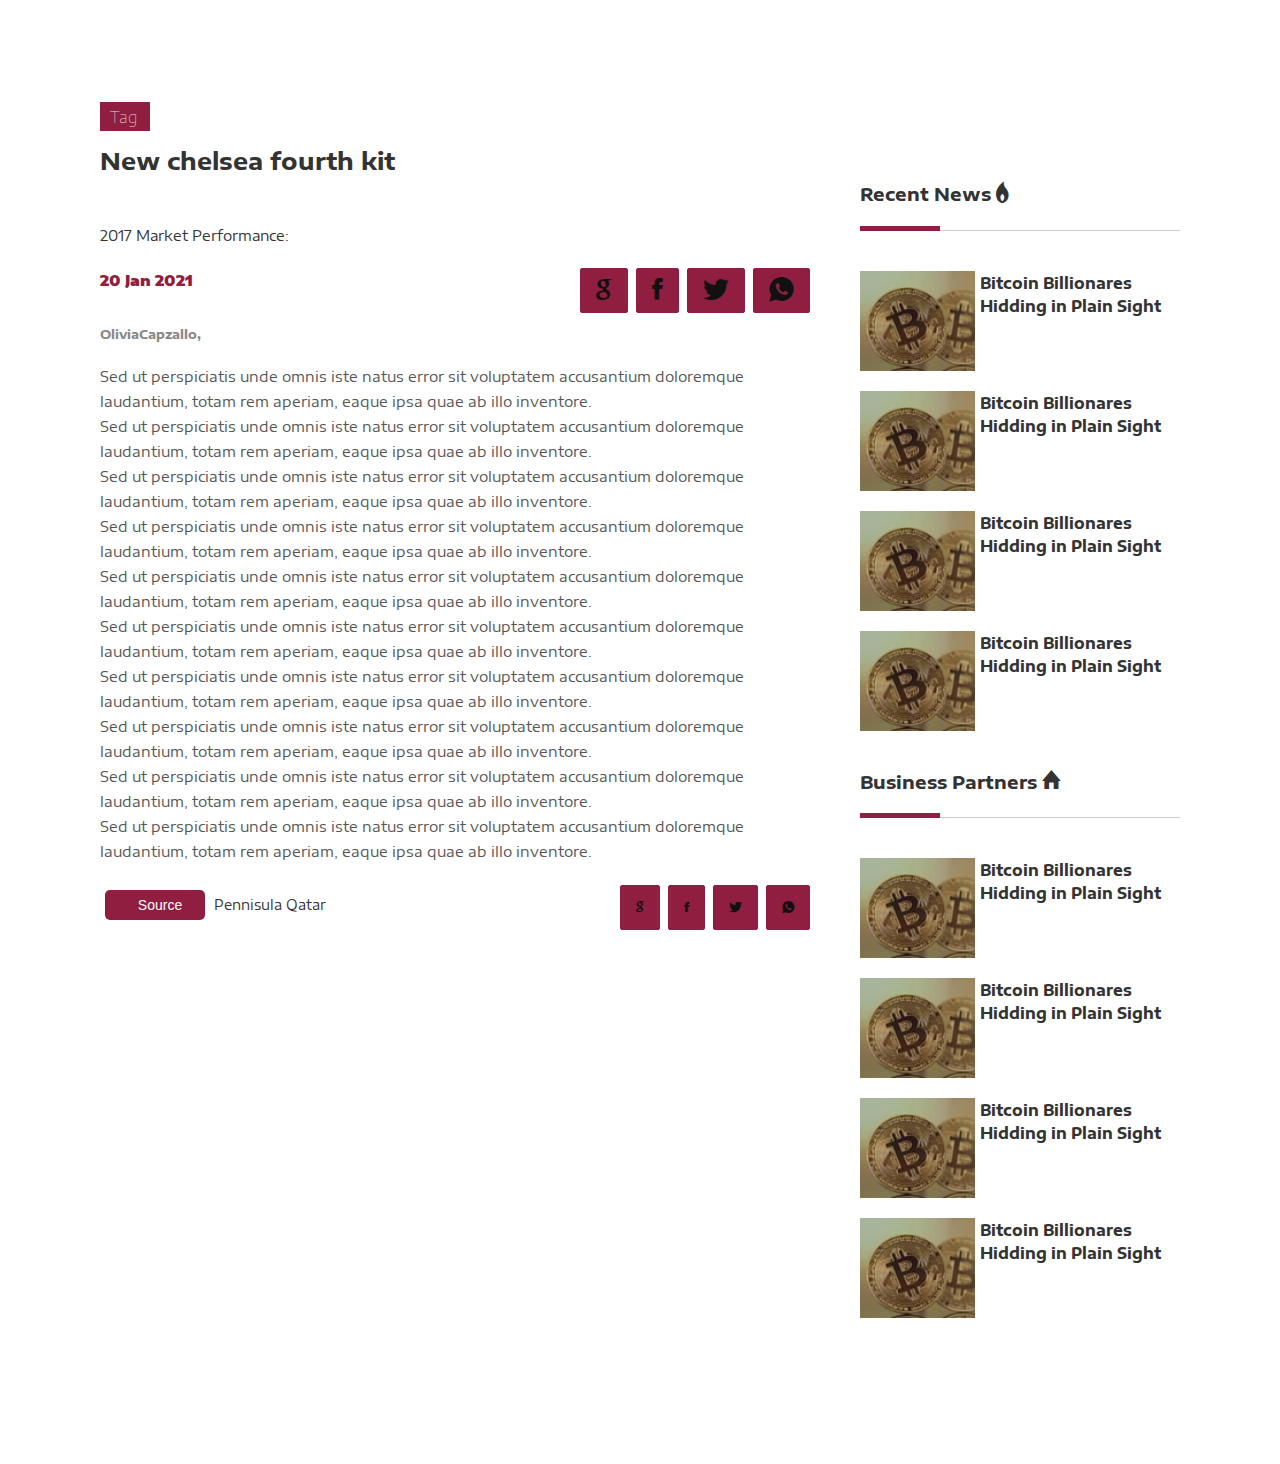
==== commit cde3ca3f: "readmore link added" ====
--- a/page2.html
+++ b/page2.html
@@ -17,7 +17,7 @@
 </head>
 
 <body>
-
+    <!-- 
     <header style="background: rgb(255, 255, 255);position: fixed;top: 0;width: 100%;">
         <div class="container" style="position: sticky;position: -webkit-sticky;position: sticky;top: 0;">
             <a class="logo" href="index.html">
@@ -49,7 +49,7 @@
             </ul>
             <div class="clearfix"></div>
         </div>
-    </header>
+    </header> -->
 
     <div class="container " style="padding-top: 102px;">
 
